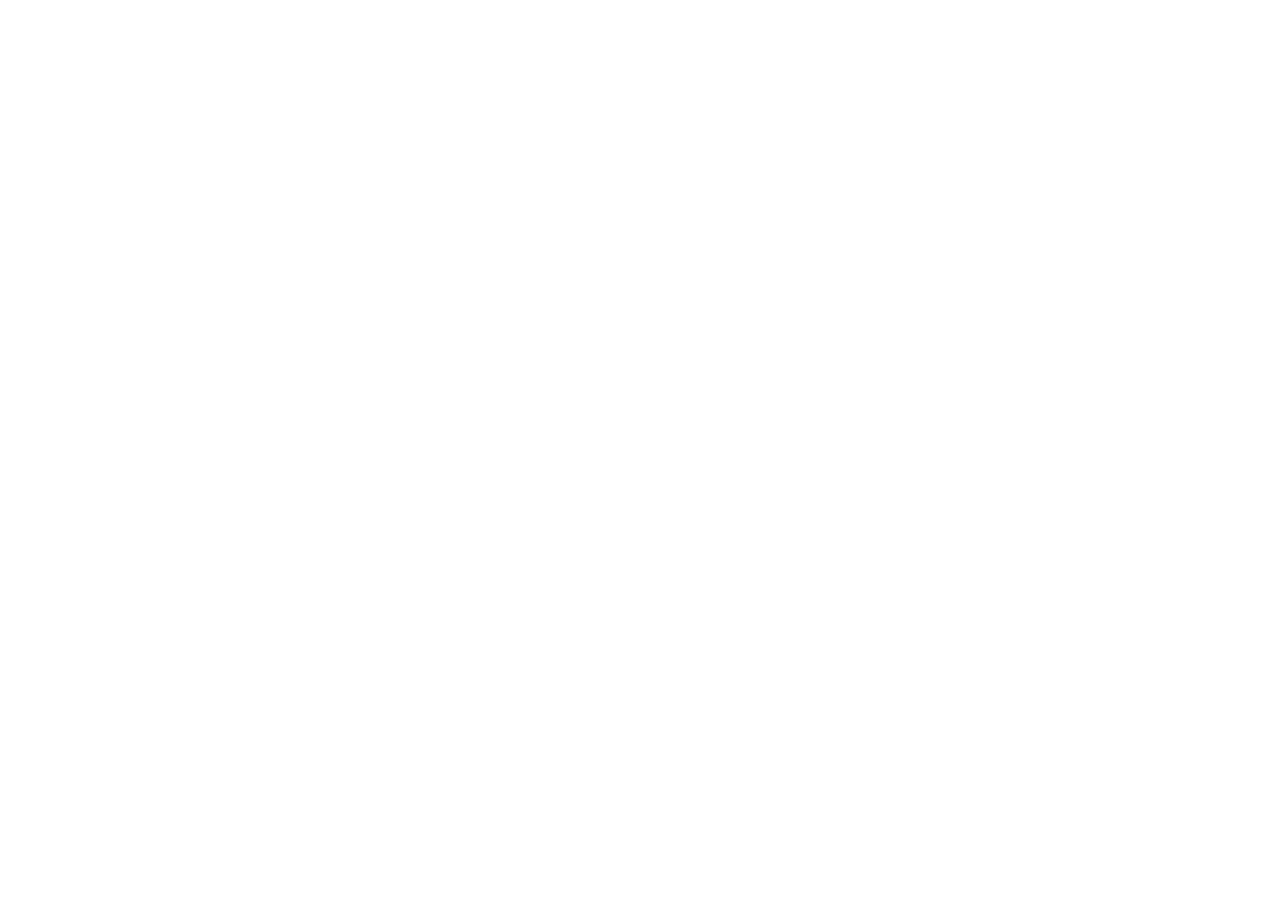
==== list.html @ d6f02b93 "init" ====
<!DOCTYPE html>
<html lang="en">
<head>
    <meta charset="UTF-8">
    <meta name="viewport" content="width=device-width, initial-scale=1.0">
    <title>Document</title>
</head>
<body>
    
</body>
</html>
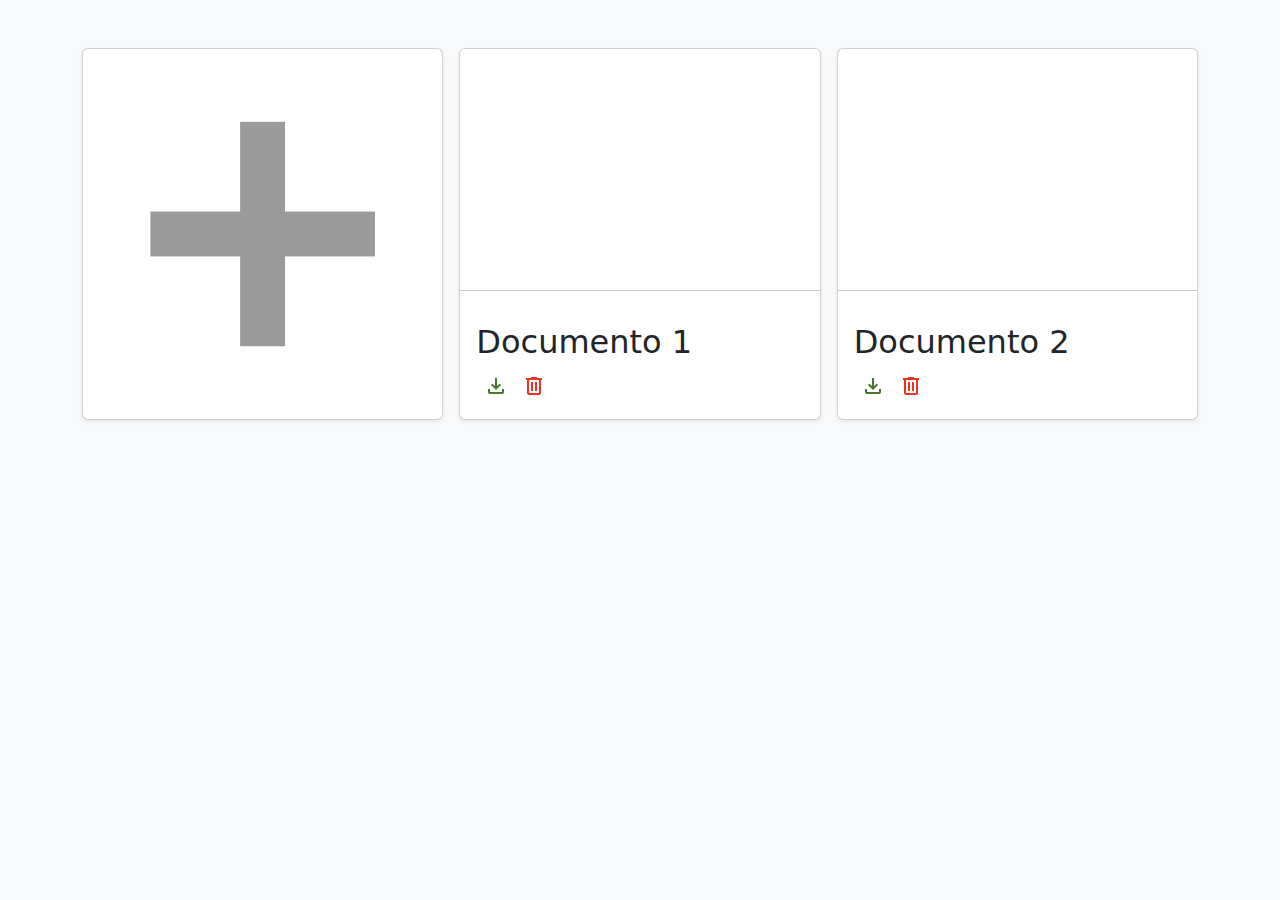
==== commit b18eebd5: "feat: files interface" ====
--- a/list.html
+++ b/list.html
@@ -3,9 +3,91 @@
 <head>
     <meta charset="UTF-8">
     <meta name="viewport" content="width=device-width, initial-scale=1.0">
+    <link href="https://cdn.jsdelivr.net/npm/bootstrap@5.3.3/dist/css/bootstrap.min.css" rel="stylesheet">
+    <link href="https://cdn.quilljs.com/1.3.6/quill.snow.css" rel="stylesheet">
+    <link rel="stylesheet" href="./list-style.css">
     <title>Document</title>
 </head>
-<body>
-    
+<body class="bg-body-tertiary">
+    <div class="album py-5">
+      <div class="container">
+        <div class="row row-cols-1 row-cols-sm-2 row-cols-md-3 g-3">
+          <!-- Card 1: Somente imagem centralizada -->
+          <div class="col">
+            <div class="card shadow-sm h-100 d-flex justify-content-center align-items-center">
+              <svg class="bd-placeholder-img card-img-top" width="50%" height="auto" xmlns="http://www.w3.org/2000/svg" role="img" aria-label="Placeholder: Thumbnail" preserveAspectRatio="xMidYMid slice" focusable="false">
+                <image href="./icons/8212741.png" width="100%" height="100%" />
+              </svg>
+            </div>
+          </div>
+      
+          <!-- Card 2: Com imagem e texto -->
+          <div class="col">
+            <div class="card shadow-sm h-100">
+              <svg class="bd-placeholder-img card-img-top" width="100%" height="225" xmlns="http://www.w3.org/2000/svg" role="img" aria-label="Placeholder: Thumbnail" preserveAspectRatio="xMidYMid slice" focusable="false">
+                <image href="" width="100%" height="100%" />
+              </svg>
+              <hr>
+              <div class="card-body d-flex flex-column">
+                <h2 class="card-text">Documento 1</h2>
+                <div class="d-flex justify-content-between align-items-center mt-auto">
+                  <div class="btn-group" id="buttons">
+                    <button type="button" class="btn btn-sm download-button">
+                      <img src="./icons/download_24dp_48752C_FILL0_wght400_GRAD0_opsz24.png" alt="Download">
+                      <div class="confirmation-box download-box" style="display: none;">
+                        <div>Download arquivo HTML</div>
+                        <div>Download arquivo txt</div>
+                    </div>
+                    </button>
+                    <button type="button" class="btn btn-sm remove-button">
+                      <img src="./icons/delete_24dp_EA3323_FILL0_wght400_GRAD0_opsz24.png" alt="Delete">
+                      <div class="confirmation-box remove-box" style="display: none;">
+                        Remover arquivo?
+                        <div>Sim</div>
+                        <div>Não</div>
+                    </div>
+                    </button>
+                  </div>
+                </div>
+              </div>
+            </div>
+          </div>
+          <div class="col">
+            <div class="card shadow-sm h-100">
+              <svg class="bd-placeholder-img card-img-top" width="100%" height="225" xmlns="http://www.w3.org/2000/svg" role="img" aria-label="Placeholder: Thumbnail" preserveAspectRatio="xMidYMid slice" focusable="false">
+                <image href="" width="100%" height="100%" />
+              </svg>
+              <hr>
+              <div class="card-body d-flex flex-column">
+                <h2 class="card-text">Documento 2</h2>
+                <div class="d-flex justify-content-between align-items-center mt-auto">
+                  <div class="btn-group" id="buttons">
+                    <button type="button" class="btn btn-sm download-button">
+                      <img src="./icons/download_24dp_48752C_FILL0_wght400_GRAD0_opsz24.png" alt="Download">
+                      <div class="confirmation-box download-box" style="display: none;">
+                        <div>Download arquivo HTML</div>
+                        <div>Download arquivo txt</div>
+                    </div>
+                    </button>
+                    <button type="button" class="btn btn-sm remove-button">
+                      <img src="./icons/delete_24dp_EA3323_FILL0_wght400_GRAD0_opsz24.png" alt="Delete">
+                      <div class="confirmation-box remove-box" style="display: none;">
+                        Remover arquivo?
+                        <div>Sim</div>
+                        <div>Não</div>
+                    </div>
+                    </button>
+                  </div>
+                </div>
+              </div>
+            </div>
+          </div>
+        </div>
+      </div>
+      
+      </div>
+      <script src="./list.js"></script>
+    <script src="https://cdn.jsdelivr.net/npm/bootstrap@5.3.3/dist/js/bootstrap.bundle.min.js"></script>
+    <script src="https://cdn.quilljs.com/1.3.6/quill.js"></script>  
 </body>
 </html>--- a/list-style.css
+++ b/list-style.css
@@ -0,0 +1,49 @@
+#buttons>*>img{
+    width: 1.5rem;
+}
+
+.remove-box{
+    padding: 1rem 1.2rem;
+    width: 12rem;
+}
+  
+
+.download-box{
+    width: 15rem;
+}
+
+.confirmation-box{
+    background-color: white;
+    border: 1px solid #00000049;
+    color: #00000098;
+    position: absolute;
+    font-family: Verdana, Geneva, Tahoma, sans-serif;
+    padding: 0.3rem 0.5rem;
+    border-radius: 7px;
+    font-weight:bolder;
+}
+
+.confirmation-box>*{
+    padding: 0.8rem 1.3rem;
+}
+
+.confirmation-box>*:hover{
+    background-color: #f5f5f5;
+}
+
+.download-button, .remove-button{
+    position: relative;
+  }
+
+#buttons>*{
+    background-color: #ffffff;
+    border: none;
+    padding: 0.3rem 0.3rem;
+    border-radius: 4px;
+    cursor: pointer;
+    transition: background-color 0.3s ease;
+    margin: 0 0.15rem;
+}
+#buttons>*:hover{
+    background-color: #ebebeb;
+}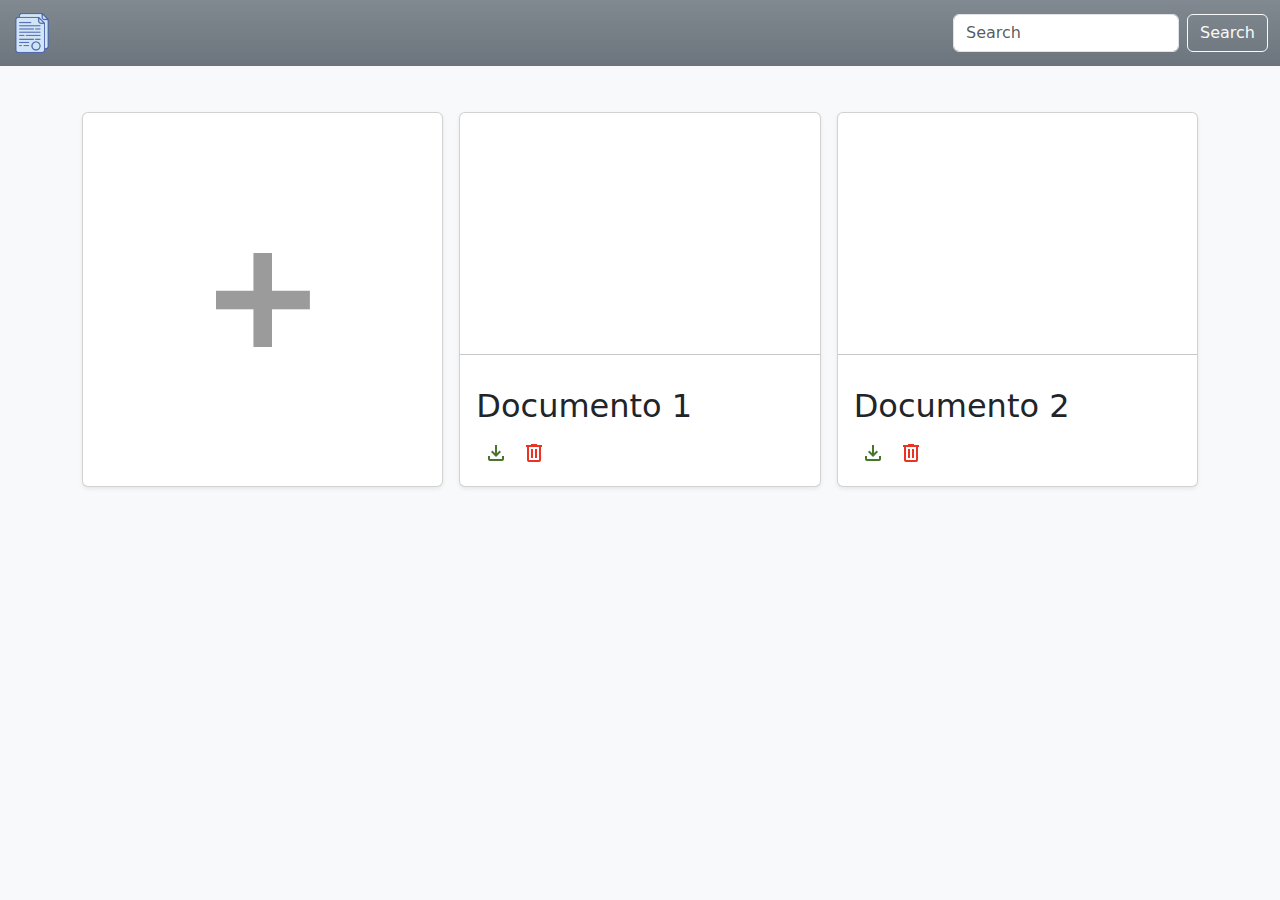
==== commit 43d7d57a: "feat: nav & new file" ====
--- a/list.html
+++ b/list.html
@@ -9,83 +9,99 @@
     <title>Document</title>
 </head>
 <body class="bg-body-tertiary">
-    <div class="album py-5">
-      <div class="container">
-        <div class="row row-cols-1 row-cols-sm-2 row-cols-md-3 g-3">
-          <!-- Card 1: Somente imagem centralizada -->
-          <div class="col">
+  <nav class="navbar navbar-expand-md navbar-black bg-secondary bg-gradient fixed-top">
+    <div class="container-fluid">
+      <a class="navbar-brand" href="#"><img src="./icons/8071151.png" class="icon" alt=""></a>
+        <form class="d-flex" role="search">
+          <input id="search-input" class="form-control me-2" type="search" placeholder="Search" aria-label="Search">
+          <button class="btn btn-outline-light" type="submit" onclick="filterDocuments(event)">Search</button>
+        </form>
+      </div>
+    </div>
+  </nav>
+
+  <div class="album py-5">
+    <div class="container">
+      <div class="row row-cols-1 row-cols-sm-2 row-cols-md-3 g-3">
+        
+        <!-- Card 1: Somente imagem centralizada -->
+        <div class="col ignore-filter" id="first">
+          <a href="./index.html">
             <div class="card shadow-sm h-100 d-flex justify-content-center align-items-center">
-              <svg class="bd-placeholder-img card-img-top" width="50%" height="auto" xmlns="http://www.w3.org/2000/svg" role="img" aria-label="Placeholder: Thumbnail" preserveAspectRatio="xMidYMid slice" focusable="false">
-                <image href="./icons/8212741.png" width="100%" height="100%" />
-              </svg>
+                <svg class="bd-placeholder-img card-img-top" width="50%" height="auto" xmlns="http://www.w3.org/2000/svg" role="img" aria-label="Placeholder: Thumbnail" preserveAspectRatio="xMidYMid slice" focusable="false">
+                  <image href="./icons/8212741.png" width="100%" height="100%" />
+                </svg>
             </div>
-          </div>
-      
-          <!-- Card 2: Com imagem e texto -->
-          <div class="col">
-            <div class="card shadow-sm h-100">
-              <svg class="bd-placeholder-img card-img-top" width="100%" height="225" xmlns="http://www.w3.org/2000/svg" role="img" aria-label="Placeholder: Thumbnail" preserveAspectRatio="xMidYMid slice" focusable="false">
-                <image href="" width="100%" height="100%" />
-              </svg>
-              <hr>
-              <div class="card-body d-flex flex-column">
-                <h2 class="card-text">Documento 1</h2>
-                <div class="d-flex justify-content-between align-items-center mt-auto">
-                  <div class="btn-group" id="buttons">
-                    <button type="button" class="btn btn-sm download-button">
-                      <img src="./icons/download_24dp_48752C_FILL0_wght400_GRAD0_opsz24.png" alt="Download">
-                      <div class="confirmation-box download-box" style="display: none;">
-                        <div>Download arquivo HTML</div>
-                        <div>Download arquivo txt</div>
+          </a>
+        </div>
+
+        <!-- Card 2: Com imagem e texto -->
+        <div class="col document-card">
+          <div class="card shadow-sm h-100">
+            <svg class="bd-placeholder-img card-img-top" width="100%" height="225" xmlns="http://www.w3.org/2000/svg" role="img" aria-label="Placeholder: Thumbnail" preserveAspectRatio="xMidYMid slice" focusable="false">
+              <image href="" width="100%" height="100%" />
+            </svg>
+            <hr>
+            <div class="card-body d-flex flex-column">
+              <h2 class="card-text">Documento 1</h2>
+              <div class="d-flex justify-content-between align-items-center mt-auto">
+                <div class="btn-group" id="buttons">
+                  <button type="button" class="btn btn-sm download-button">
+                    <img src="./icons/download_24dp_48752C_FILL0_wght400_GRAD0_opsz24.png" alt="Download">
+                    <div class="confirmation-box download-box" style="display: none;">
+                      <div>Download arquivo HTML</div>
+                      <div>Download arquivo txt</div>
                     </div>
-                    </button>
-                    <button type="button" class="btn btn-sm remove-button">
-                      <img src="./icons/delete_24dp_EA3323_FILL0_wght400_GRAD0_opsz24.png" alt="Delete">
-                      <div class="confirmation-box remove-box" style="display: none;">
-                        Remover arquivo?
-                        <div>Sim</div>
-                        <div>Não</div>
+                  </button>
+                  <button type="button" class="btn btn-sm remove-button">
+                    <img src="./icons/delete_24dp_EA3323_FILL0_wght400_GRAD0_opsz24.png" alt="Delete">
+                    <div class="confirmation-box remove-box" style="display: none;">
+                      Remover arquivo?
+                      <div>Sim</div>
+                      <div>Não</div>
                     </div>
-                    </button>
-                  </div>
-                </div>
-              </div>
-            </div>
-          </div>
-          <div class="col">
-            <div class="card shadow-sm h-100">
-              <svg class="bd-placeholder-img card-img-top" width="100%" height="225" xmlns="http://www.w3.org/2000/svg" role="img" aria-label="Placeholder: Thumbnail" preserveAspectRatio="xMidYMid slice" focusable="false">
-                <image href="" width="100%" height="100%" />
-              </svg>
-              <hr>
-              <div class="card-body d-flex flex-column">
-                <h2 class="card-text">Documento 2</h2>
-                <div class="d-flex justify-content-between align-items-center mt-auto">
-                  <div class="btn-group" id="buttons">
-                    <button type="button" class="btn btn-sm download-button">
-                      <img src="./icons/download_24dp_48752C_FILL0_wght400_GRAD0_opsz24.png" alt="Download">
-                      <div class="confirmation-box download-box" style="display: none;">
-                        <div>Download arquivo HTML</div>
-                        <div>Download arquivo txt</div>
-                    </div>
-                    </button>
-                    <button type="button" class="btn btn-sm remove-button">
-                      <img src="./icons/delete_24dp_EA3323_FILL0_wght400_GRAD0_opsz24.png" alt="Delete">
-                      <div class="confirmation-box remove-box" style="display: none;">
-                        Remover arquivo?
-                        <div>Sim</div>
-                        <div>Não</div>
-                    </div>
-                    </button>
-                  </div>
+                  </button>
                 </div>
               </div>
             </div>
           </div>
         </div>
+
+        <!-- Card 3 -->
+        <div class="col document-card">
+          <div class="card shadow-sm h-100">
+            <svg class="bd-placeholder-img card-img-top" width="100%" height="225" xmlns="http://www.w3.org/2000/svg" role="img" aria-label="Placeholder: Thumbnail" preserveAspectRatio="xMidYMid slice" focusable="false">
+              <image href="" width="100%" height="100%" />
+            </svg>
+            <hr>
+            <div class="card-body d-flex flex-column">
+              <h2 class="card-text">Documento 2</h2>
+              <div class="d-flex justify-content-between align-items-center mt-auto">
+                <div class="btn-group" id="buttons">
+                  <button type="button" class="btn btn-sm download-button">
+                    <img src="./icons/download_24dp_48752C_FILL0_wght400_GRAD0_opsz24.png" alt="Download">
+                    <div class="confirmation-box download-box" style="display: none;">
+                      <div>Download arquivo HTML</div>
+                      <div>Download arquivo txt</div>
+                    </div>
+                  </button>
+                  <button type="button" class="btn btn-sm remove-button">
+                    <img src="./icons/delete_24dp_EA3323_FILL0_wght400_GRAD0_opsz24.png" alt="Delete">
+                    <div class="confirmation-box remove-box" style="display: none;">
+                      Remover arquivo?
+                      <div>Sim</div>
+                      <div>Não</div>
+                    </div>
+                  </button>
+                </div>
+              </div>
+            </div>
+          </div>
+        </div>
+        
       </div>
-      
-      </div>
+    </div>
+  </div>
       <script src="./list.js"></script>
     <script src="https://cdn.jsdelivr.net/npm/bootstrap@5.3.3/dist/js/bootstrap.bundle.min.js"></script>
     <script src="https://cdn.quilljs.com/1.3.6/quill.js"></script>  
--- a/list-style.css
+++ b/list-style.css
@@ -6,10 +6,18 @@
     padding: 1rem 1.2rem;
     width: 12rem;
 }
-  
+ 
+nav{
+    color: black;
+}
 
 .download-box{
     width: 15rem;
+}
+
+.icon {
+    width: 40px;
+    height: 40px;
 }
 
 .confirmation-box{
@@ -35,6 +43,10 @@
     position: relative;
   }
 
+.album{
+    margin-top: 4rem;
+}
+
 #buttons>*{
     background-color: #ffffff;
     border: none;
@@ -44,6 +56,37 @@
     transition: background-color 0.3s ease;
     margin: 0 0.15rem;
 }
-#buttons>*:hover{
+#buttons>*:hover, .card:hover{
     background-color: #ebebeb;
-}+}
+
+.ignore-filter {
+    min-height: 375px; /* Ajuste o valor conforme necessário */
+  }
+
+  .ignore-filter .card {
+    
+  }
+
+.card{
+    transition: background-color 0.3s ease; /* Animação suave na mudança */
+}
+
+  /* Para garantir que o card não seja comprimido */
+  .ignore-filter .card {
+    display: flex;
+    justify-content: center;
+    align-items: center;
+    min-height: 300px; /* Mesmo valor usado no card pai */
+  }
+
+  /* Garante que o SVG tenha um tamanho fixo */
+  .ignore-filter svg {
+    width: 50%;
+    height: auto;
+  }
+
+  /* Impede que o layout seja quebrado com a exibição/ocultação */
+  .document-card {
+    min-height: 375px; /* Ou ajuste conforme o design desejado */
+  }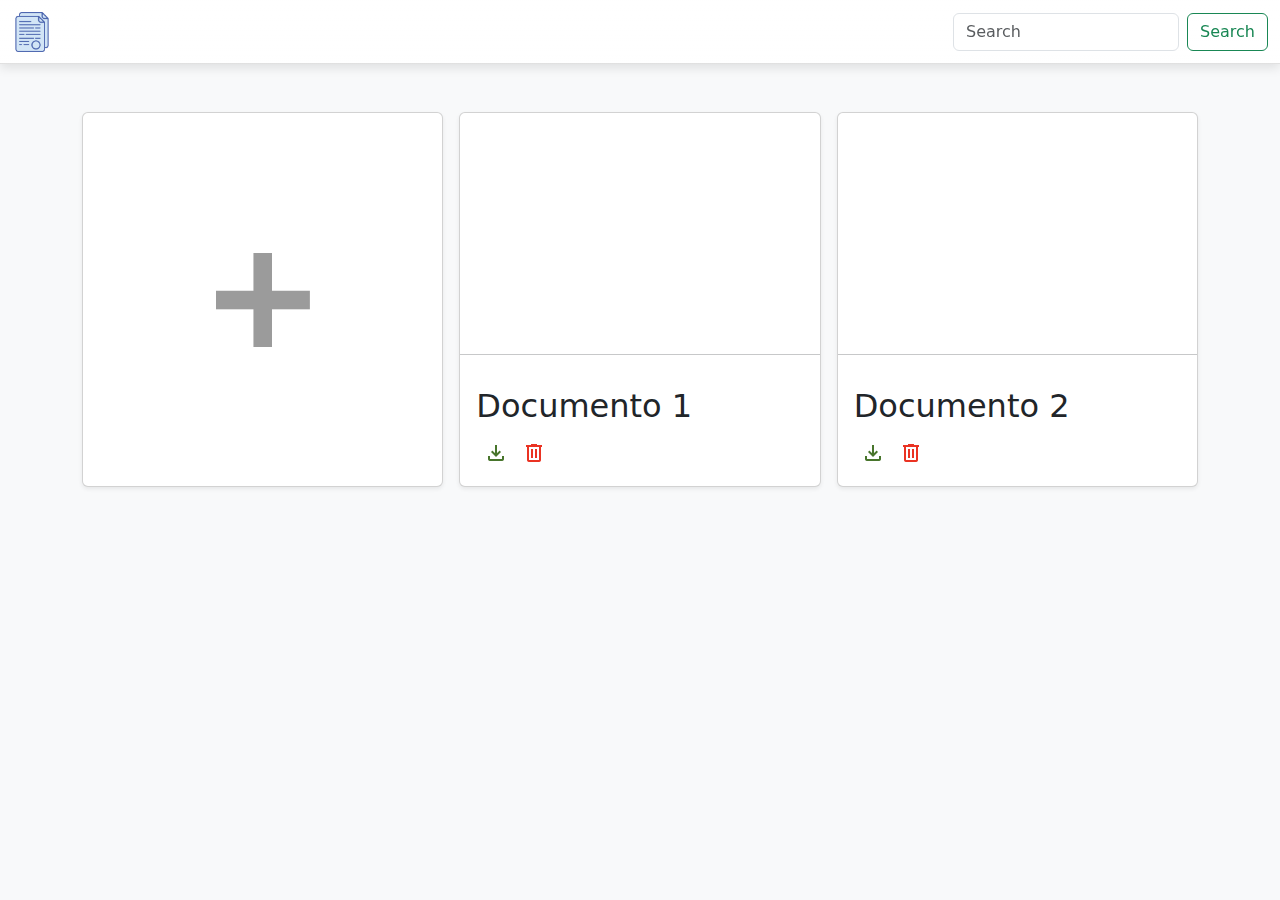
==== commit 9eb39f50: "feat: little updates" ====
--- a/list.html
+++ b/list.html
@@ -9,12 +9,12 @@
     <title>Document</title>
 </head>
 <body class="bg-body-tertiary">
-  <nav class="navbar navbar-expand-md navbar-black bg-secondary bg-gradient fixed-top">
+  <nav class="navbar navbar-expand-md navbar-black bg-white bg-gradient fixed-top">
     <div class="container-fluid">
       <a class="navbar-brand" href="#"><img src="./icons/8071151.png" class="icon" alt=""></a>
         <form class="d-flex" role="search">
           <input id="search-input" class="form-control me-2" type="search" placeholder="Search" aria-label="Search">
-          <button class="btn btn-outline-light" type="submit" onclick="filterDocuments(event)">Search</button>
+          <button class="btn btn-outline-success" type="submit" onclick="filterDocuments(event)">Search</button>
         </form>
       </div>
     </div>
--- a/list-style.css
+++ b/list-style.css
@@ -8,7 +8,10 @@
 }
  
 nav{
-    color: black;
+    height: 4rem;
+    z-index: 1000;
+    border-bottom: 1px solid #0000001e;
+    box-shadow: 0px 4px 10px rgba(0, 0, 0, 0.1);
 }
 
 .download-box{
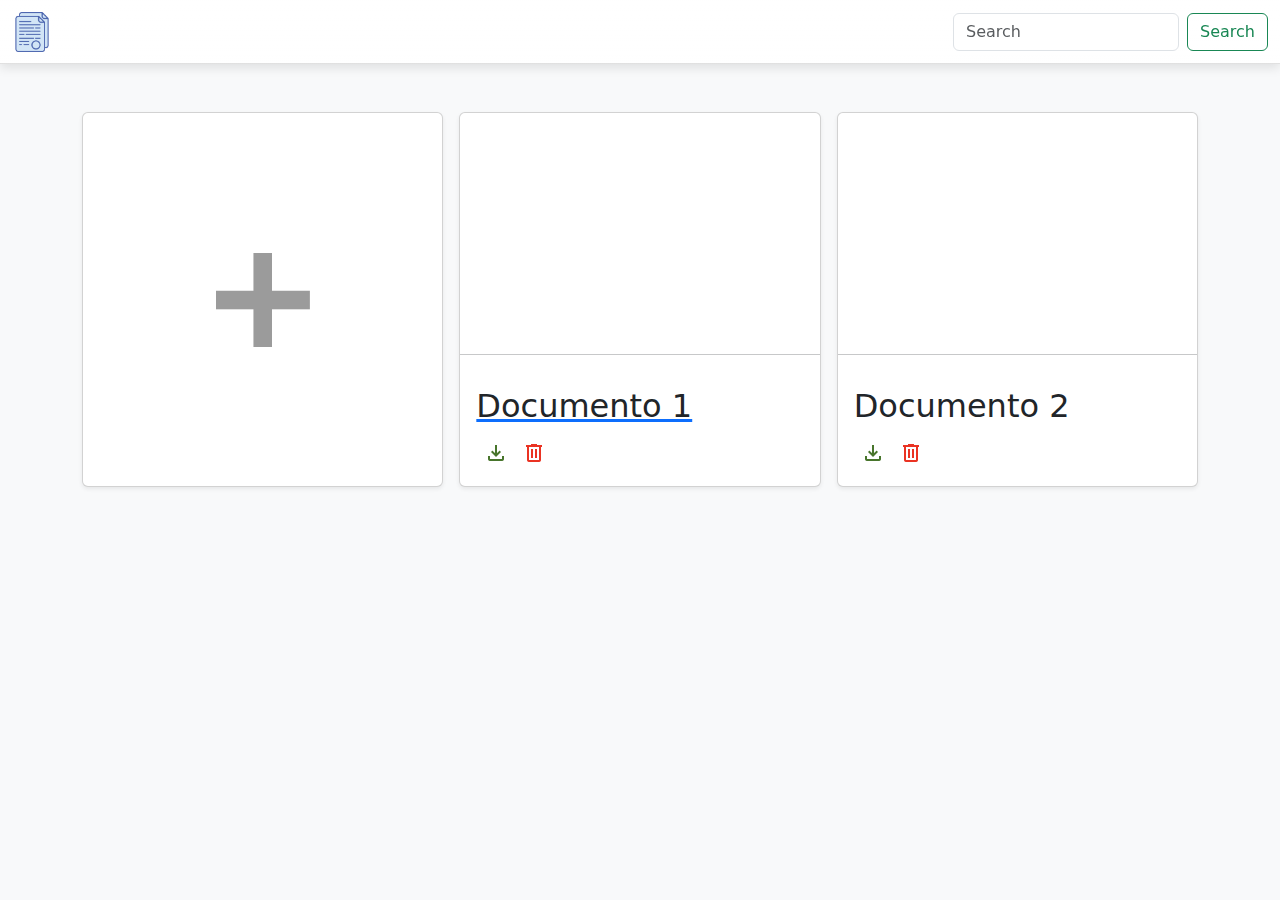
==== commit 1b988f62: "feat: começando a salvar" ====
--- a/list.html
+++ b/list.html
@@ -22,49 +22,51 @@
 
   <div class="album py-5">
     <div class="container">
-      <div class="row row-cols-1 row-cols-sm-2 row-cols-md-3 g-3">
+      <div class="row row-cols-1 row-cols-sm-2 row-cols-md-3 g-3" id="card-container">
         
         <!-- Card 1: Somente imagem centralizada -->
         <div class="col ignore-filter" id="first">
-          <a href="./index.html">
-            <div class="card shadow-sm h-100 d-flex justify-content-center align-items-center">
-                <svg class="bd-placeholder-img card-img-top" width="50%" height="auto" xmlns="http://www.w3.org/2000/svg" role="img" aria-label="Placeholder: Thumbnail" preserveAspectRatio="xMidYMid slice" focusable="false">
-                  <image href="./icons/8212741.png" width="100%" height="100%" />
-                </svg>
+          <a href="#">
+            <div class="card shadow-sm h-100 d-flex justify-content-center align-items-center" id="add-card-button">
+              <svg class="bd-placeholder-img card-img-top" width="50%" height="auto" xmlns="http://www.w3.org/2000/svg" role="img" aria-label="Placeholder: Thumbnail" preserveAspectRatio="xMidYMid slice" focusable="false">
+                <image href="./icons/8212741.png" width="100%" height="100%" />
+              </svg>
             </div>
           </a>
         </div>
 
         <!-- Card 2: Com imagem e texto -->
         <div class="col document-card">
-          <div class="card shadow-sm h-100">
-            <svg class="bd-placeholder-img card-img-top" width="100%" height="225" xmlns="http://www.w3.org/2000/svg" role="img" aria-label="Placeholder: Thumbnail" preserveAspectRatio="xMidYMid slice" focusable="false">
-              <image href="" width="100%" height="100%" />
-            </svg>
-            <hr>
-            <div class="card-body d-flex flex-column">
-              <h2 class="card-text">Documento 1</h2>
-              <div class="d-flex justify-content-between align-items-center mt-auto">
-                <div class="btn-group" id="buttons">
-                  <button type="button" class="btn btn-sm download-button">
-                    <img src="./icons/download_24dp_48752C_FILL0_wght400_GRAD0_opsz24.png" alt="Download">
-                    <div class="confirmation-box download-box" style="display: none;">
-                      <div>Download arquivo HTML</div>
-                      <div>Download arquivo txt</div>
-                    </div>
-                  </button>
-                  <button type="button" class="btn btn-sm remove-button">
-                    <img src="./icons/delete_24dp_EA3323_FILL0_wght400_GRAD0_opsz24.png" alt="Delete">
-                    <div class="confirmation-box remove-box" style="display: none;">
-                      Remover arquivo?
-                      <div>Sim</div>
-                      <div>Não</div>
-                    </div>
-                  </button>
+          <a href="./document.html">
+            <div class="card shadow-sm h-100">
+              <svg class="bd-placeholder-img card-img-top" width="100%" height="225" xmlns="http://www.w3.org/2000/svg" role="img" aria-label="Placeholder: Thumbnail" preserveAspectRatio="xMidYMid slice" focusable="false">
+                <image href="" width="100%" height="100%" />
+              </svg>
+              <hr>
+              <div class="card-body d-flex flex-column">
+                <h2 class="card-text">Documento 1</h2>
+                <div class="d-flex justify-content-between align-items-center mt-auto">
+                  <div class="btn-group" id="buttons">
+                    <button type="button" class="btn btn-sm download-button">
+                      <img src="./icons/download_24dp_48752C_FILL0_wght400_GRAD0_opsz24.png" alt="Download">
+                      <div class="confirmation-box download-box" style="display: none;">
+                        <div>Download arquivo HTML</div>
+                        <div>Download arquivo txt</div>
+                      </div>
+                    </button>
+                    <button type="button" class="btn btn-sm remove-button">
+                      <img src="./icons/delete_24dp_EA3323_FILL0_wght400_GRAD0_opsz24.png" alt="Delete">
+                      <div class="confirmation-box remove-box" style="display: none;">
+                        Remover arquivo?
+                        <div>Sim</div>
+                        <div>Não</div>
+                      </div>
+                    </button>
+                  </div>
                 </div>
               </div>
             </div>
-          </div>
+          </a>
         </div>
 
         <!-- Card 3 -->
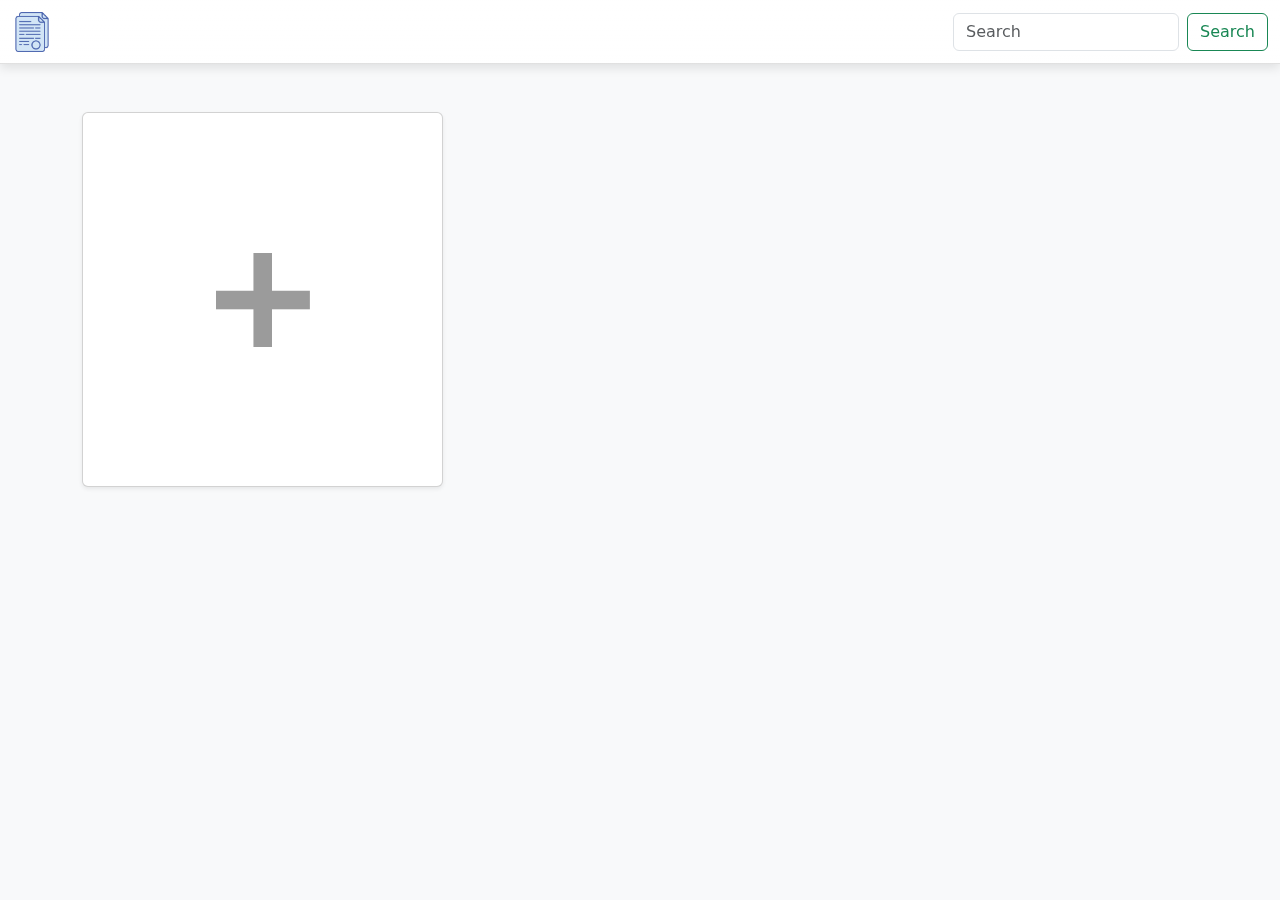
==== commit 2ed38b5e: "Alterações atualizar" ====
--- a/list.html
+++ b/list.html
@@ -33,74 +33,7 @@
               </svg>
             </div>
           </a>
-        </div>
-
-        <!-- Card 2: Com imagem e texto -->
-        <div class="col document-card">
-          <a href="./document.html">
-            <div class="card shadow-sm h-100">
-              <svg class="bd-placeholder-img card-img-top" width="100%" height="225" xmlns="http://www.w3.org/2000/svg" role="img" aria-label="Placeholder: Thumbnail" preserveAspectRatio="xMidYMid slice" focusable="false">
-                <image href="" width="100%" height="100%" />
-              </svg>
-              <hr>
-              <div class="card-body d-flex flex-column">
-                <h2 class="card-text">Documento 1</h2>
-                <div class="d-flex justify-content-between align-items-center mt-auto">
-                  <div class="btn-group" id="buttons">
-                    <button type="button" class="btn btn-sm download-button">
-                      <img src="./icons/download_24dp_48752C_FILL0_wght400_GRAD0_opsz24.png" alt="Download">
-                      <div class="confirmation-box download-box" style="display: none;">
-                        <div>Download arquivo HTML</div>
-                        <div>Download arquivo txt</div>
-                      </div>
-                    </button>
-                    <button type="button" class="btn btn-sm remove-button">
-                      <img src="./icons/delete_24dp_EA3323_FILL0_wght400_GRAD0_opsz24.png" alt="Delete">
-                      <div class="confirmation-box remove-box" style="display: none;">
-                        Remover arquivo?
-                        <div>Sim</div>
-                        <div>Não</div>
-                      </div>
-                    </button>
-                  </div>
-                </div>
-              </div>
-            </div>
-          </a>
-        </div>
-
-        <!-- Card 3 -->
-        <div class="col document-card">
-          <div class="card shadow-sm h-100">
-            <svg class="bd-placeholder-img card-img-top" width="100%" height="225" xmlns="http://www.w3.org/2000/svg" role="img" aria-label="Placeholder: Thumbnail" preserveAspectRatio="xMidYMid slice" focusable="false">
-              <image href="" width="100%" height="100%" />
-            </svg>
-            <hr>
-            <div class="card-body d-flex flex-column">
-              <h2 class="card-text">Documento 2</h2>
-              <div class="d-flex justify-content-between align-items-center mt-auto">
-                <div class="btn-group" id="buttons">
-                  <button type="button" class="btn btn-sm download-button">
-                    <img src="./icons/download_24dp_48752C_FILL0_wght400_GRAD0_opsz24.png" alt="Download">
-                    <div class="confirmation-box download-box" style="display: none;">
-                      <div>Download arquivo HTML</div>
-                      <div>Download arquivo txt</div>
-                    </div>
-                  </button>
-                  <button type="button" class="btn btn-sm remove-button">
-                    <img src="./icons/delete_24dp_EA3323_FILL0_wght400_GRAD0_opsz24.png" alt="Delete">
-                    <div class="confirmation-box remove-box" style="display: none;">
-                      Remover arquivo?
-                      <div>Sim</div>
-                      <div>Não</div>
-                    </div>
-                  </button>
-                </div>
-              </div>
-            </div>
-          </div>
-        </div>
-        
+        </div>  
       </div>
     </div>
   </div>
--- a/list-style.css
+++ b/list-style.css
@@ -34,6 +34,10 @@
     font-weight:bolder;
 }
 
+.none{
+    display: none;
+}
+
 .confirmation-box>*{
     padding: 0.8rem 1.3rem;
 }
@@ -67,9 +71,9 @@
     min-height: 375px; /* Ajuste o valor conforme necessário */
   }
 
-  .ignore-filter .card {
-    
-  }
+  .header-pressed{
+    background-color: #d8d8d8 !important;
+};
 
 .card{
     transition: background-color 0.3s ease; /* Animação suave na mudança */
